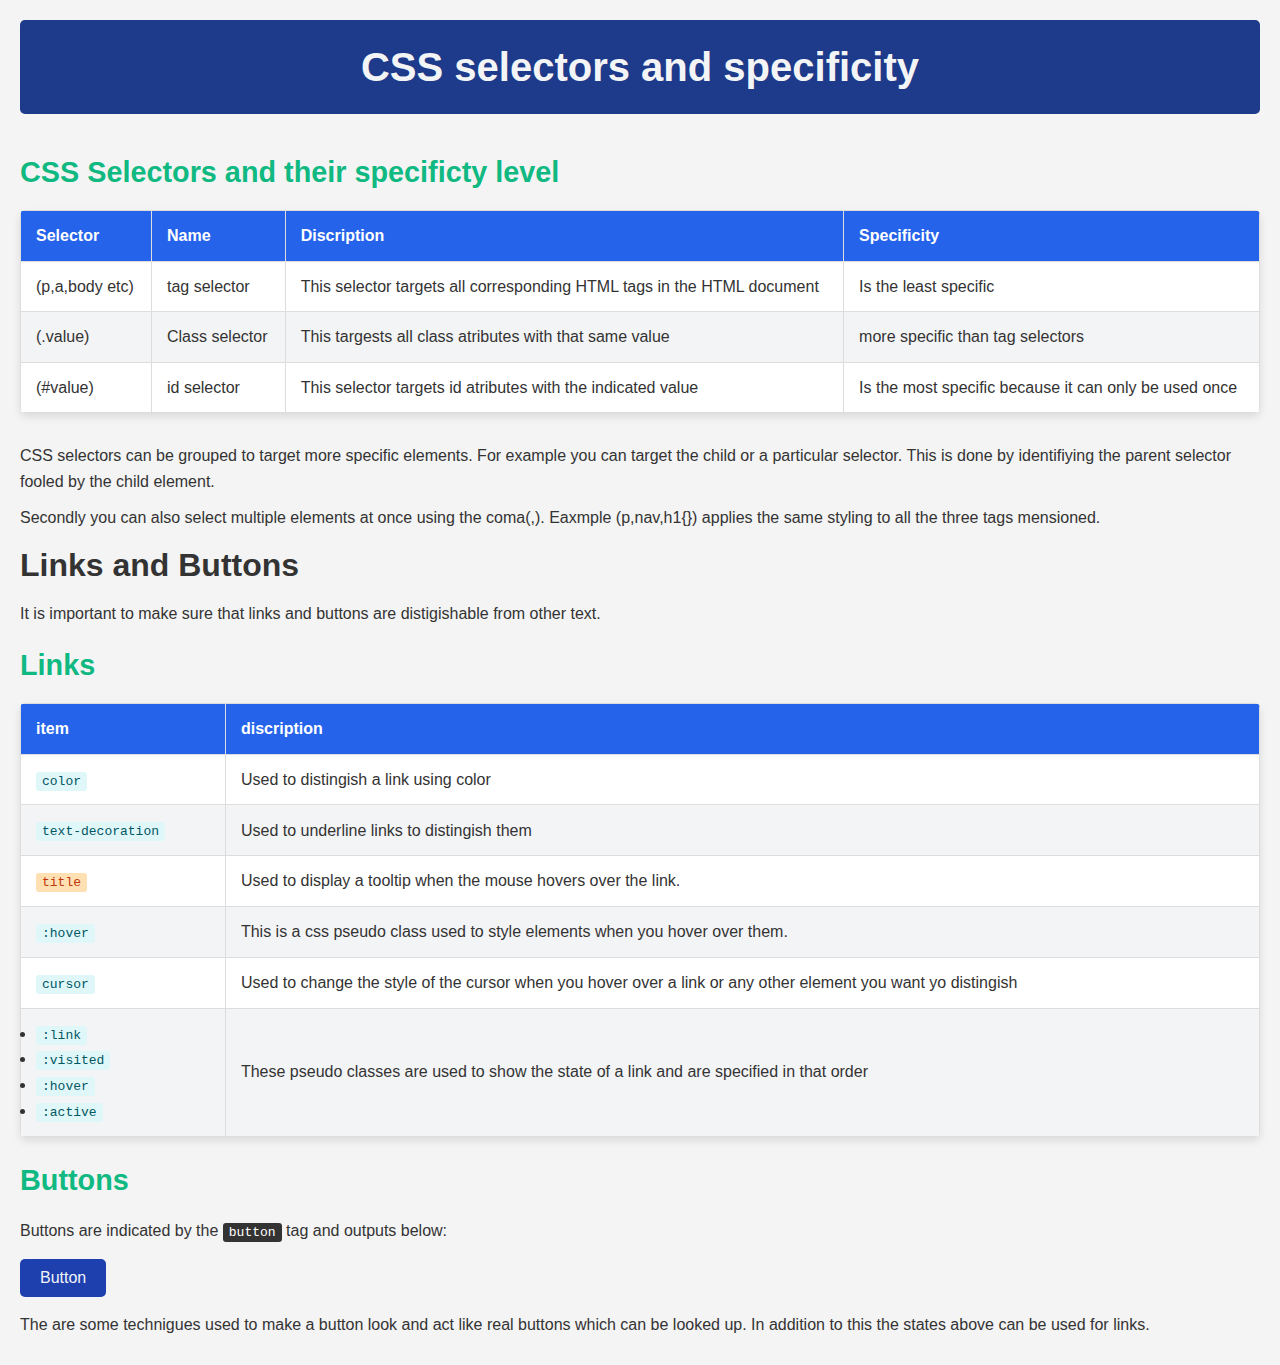
==== index.html @ 36331299 "The fist commit" ====
<!DOCTYPE html>
<html>

  <head>
    <title>Cheat Sheet</title>
    <link rel="stylesheet" href="./resources/css/styles.css">
  </head>

  <body>

    <nav>
      <h1>CSS selectors and specificity</h1>
    </nav>

    <div id="css selectors">

      <h2>CSS Selectors and their specificty level</h2>

      <table>
        <thead>
          <tr>
            <th>Selector</th>
            <th>Name</th>
            <th>Discription</th>
            <th>Specificity</th>
          </tr>
        </thead>
        <tbody>

          <tr>
            <td>(p,a,body etc)</td>
            <td>tag selector</td>
            <td>This selector targets all corresponding HTML tags in the HTML document</td>
            <td>Is the least specific</td>
          </tr>

          <tr>
            <td>(.value)</td>
            <td>Class selector</td>
            <td>This targests all class atributes with that same value</td>
            <td>more specific than tag selectors</td>
          </tr>

          <tr>
            <td>(#value)</td>
            <td>id selector</td>
            <td>This selector targets id atributes with the indicated value</td>
            <td>Is the most specific because it can only be used once</td>
          </tr>

        </tbody>
      </table>
    </div>

    <div class="selector-info">
      <p>CSS selectors can be grouped to target more specific elements. For example you can target the child or a particular selector. This is done by identifiying the parent selector fooled by the child element.</p>

    <p>Secondly you can also select multiple elements at once using the coma(,). Eaxmple (p,nav,h1{}) applies the same styling to all the three tags mensioned.</p>
    </div>

    <div class="Learn inks and buttons">
      <h1>Links and Buttons</h1>
      <p>It is important to make sure that links and buttons are distigishable from other text.</p>

      <h2>Links</h2>

      <table>
        <thead>
          <tr>
            <th>item </th>
            <th>discription</th>
          </tr>
        </thead>
        <tbody>
          <tr>
            <td><span class="css">color</span></td>
            <td><span>Used to distingish a link using color</span></td>
          </tr>
          <tr>
            <td><span class="css">text-decoration</span></td>
            <td><span>Used to underline links to distingish them</span></td>
          </tr>
          <tr>
            <td><span class="html5">title</span></td>
            <td><span>Used to display a tooltip when the mouse hovers over the link.</span></td>
          </tr>
          <tr>
            <td><span class="css">:hover</span></td>
            <td><span>This is a css pseudo class used to style elements when you hover over them.</span></td>
          </tr>
          <tr>
            <td><span class="css">cursor</span></td>
            <td><span>Used to change the style of the cursor when you hover over a link or any other element you want yo distingish</span></td>
          </tr>
          <tr>
            <td><ul>
              <li><span class="css">:link</span></li>
              <li><span class="css">:visited</span></li>
              <li><span class="css">:hover</span></li>
              <li><span class="css">:active</span></li>
            </ul></td>
            <td><span>These pseudo classes are used to show the state of a link and are specified in that order</span></td>
          </tr>
        </tbody>
      </table>

      <h2>Buttons</h2>
      <p>Buttons are indicated by the <span class="html5 black">button</span> tag and outputs below:</p>

      <button>Button</button>

      <p>The are some technigues used to make a button look and act like real buttons which can be looked up. In addition to this the states above can be used for links.</p>


    </div>


  </body>
</html>
---- resources/css/styles.css ----
/* General Reset */
* {
  margin: 0;
  padding: 0;
  box-sizing: border-box;
  font-family: 'Poppins', sans-serif;
}

body {
  background-color: #f4f4f4;
  color: #333;
  line-height: 1.6;
  display: flex;
  flex-direction: column;
  min-height: 100vh;
  padding: 20px;
}

/* Navigation Bar */
nav {
  background-color: #1e3a8a; /* Dark Blue */
  color: #f3f4f6; /* Light Gray */
  padding: 15px 20px;
  text-align: center;
  border-radius: 5px;
  margin-bottom: 20px;
}

nav h1 {
  font-size: 2.5em;
  font-weight: bold;
}

/* Styling for Tables */
table {
  width: 100%;
  border-collapse: collapse;
  margin-bottom: 20px;
  background-color: #ffffff;
  border-radius: 5px;
  overflow: hidden;
  box-shadow: 0 4px 8px rgba(0, 0, 0, 0.1);
}

thead {
  background-color: #2563eb; /* Bright Blue */
  color: #ffffff;
}

th, td {
  text-align: left;
  padding: 12px 15px;
  border: 1px solid #ddd;
}

tbody tr:nth-child(even) {
  background-color: #f3f4f6; /* Light Gray */
}

tbody tr:hover {
  background-color: #e5f5f9; /* Slight Hover Effect */
}

/* Section Headings */
h2 {
  margin: 15px 0;
  color: #10b981; /* Light Green */
  font-size: 1.8em;
}

/* Paragraph Styles */
p {
  margin: 10px 0;
}

/* Buttons */
button, .button {
  display: inline-block;
  text-decoration: none;
  background-color: #1e40af; /* Deep Blue */
  color: #f3f4f6; /* Light Gray */
  border: none;
  border-radius: 5px;
  padding: 10px 20px;
  margin: 5px 0;
  font-size: 1em;
  cursor: pointer;
  transition: background-color 0.3s, transform 0.2s;
}

button:hover, .button:hover {
  background-color: #2563eb; /* Bright Blue */
  transform: translateY(-2px);
}

/* Code Snippets */
span.css {
  background-color: #e0f7fa; /* Cyan Light */
  color: #005662; /* Cyan Dark */
  padding: 2px 6px;
  border-radius: 3px;
  font-family: monospace;
}

span.html5 {
  background-color: #ffe0b2; /* Light Orange */
  color: #bf360c; /* Dark Orange */
  padding: 2px 6px;
  border-radius: 3px;
  font-family: monospace;
}

span.black {
  background-color: #333333;
  color: #ffffff;
  padding: 2px 6px;
  border-radius: 3px;
  font-family: monospace;
}

/* Responsive Design */
@media (max-width: 768px) {
  nav h1 {
      font-size: 2em;
  }

  h2 {
      font-size: 1.5em;
  }

  th, td {
      font-size: 0.9em;
  }

  button, .button {
      font-size: 0.9em;
      padding: 8px 16px;
  }
}
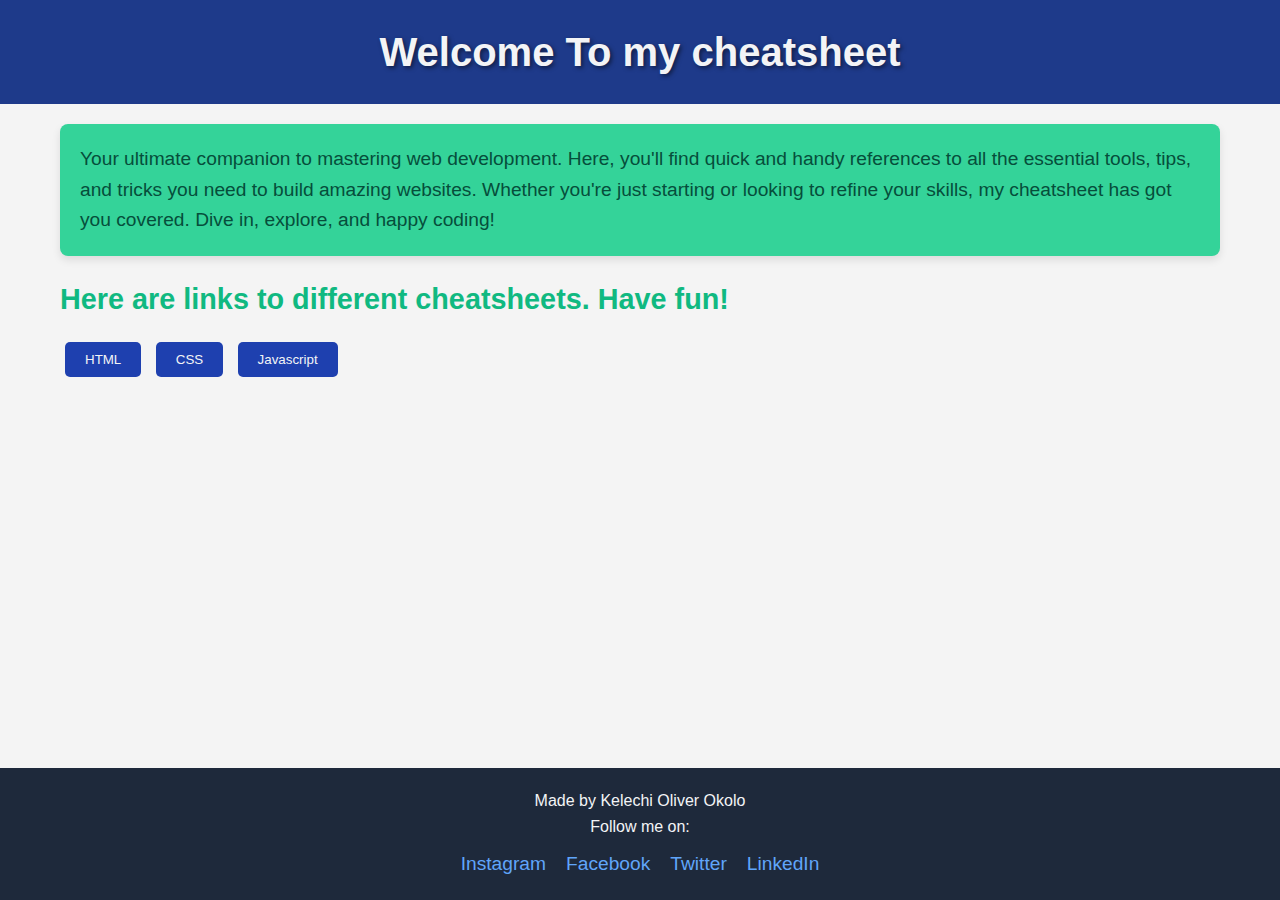
==== commit 42abf306: "Updated file names" ====
--- a/index.html
+++ b/index.html
@@ -1,119 +1,46 @@
 <!DOCTYPE html>
-<html>
+<html lang="en">
+<head>
+    <meta charset="UTF-8">
+    <meta name="viewport" content="width=device-width, initial-scale=1.0">
+    <title>Landing Page</title>
+    <link rel="stylesheet" href="./resources/css/Landing.css">
+</head>
+<body>
 
-  <head>
-    <title>Cheat Sheet</title>
-    <link rel="stylesheet" href="./resources/css/styles.css">
-  </head>
+    <header>
+        <h1 class="header">Welcome To my cheatsheet</h1>
+    </header>
 
-  <body>
+    <main>
+        <section class="banner">
+            <p>Your ultimate companion to mastering web development. Here, you'll find quick and handy references to all the essential tools, tips, and tricks you need to build amazing websites. Whether you're just starting or looking to refine your skills, my cheatsheet has got you covered. Dive in, explore, and happy coding!</p>
+        </section>
 
-    <nav>
-      <h1>CSS selectors and specificity</h1>
-    </nav>
+        <section>
 
-    <div id="css selectors">
+            <h2>Here are links to different cheatsheets. Have fun!</h2>
 
-      <h2>CSS Selectors and their specificty level</h2>
+            <button><a href="./HTML5.html">HTML</a></button>
+            <button><a href="./CSS.html">CSS</a></button>
+            <button><a href="#">Javascript</a></button>
 
-      <table>
-        <thead>
-          <tr>
-            <th>Selector</th>
-            <th>Name</th>
-            <th>Discription</th>
-            <th>Specificity</th>
-          </tr>
-        </thead>
-        <tbody>
+        </section>
+    </main>
 
-          <tr>
-            <td>(p,a,body etc)</td>
-            <td>tag selector</td>
-            <td>This selector targets all corresponding HTML tags in the HTML document</td>
-            <td>Is the least specific</td>
-          </tr>
+    <footer>
+        <p>Made by Kelechi Oliver Okolo</p>
 
-          <tr>
-            <td>(.value)</td>
-            <td>Class selector</td>
-            <td>This targests all class atributes with that same value</td>
-            <td>more specific than tag selectors</td>
-          </tr>
+        <p>Follow me on:</p>
 
-          <tr>
-            <td>(#value)</td>
-            <td>id selector</td>
-            <td>This selector targets id atributes with the indicated value</td>
-            <td>Is the most specific because it can only be used once</td>
-          </tr>
+        <ul>
+            <li><a href="#">Instagram</a></li>
+            <li><a href="#">Facebook</a></li>
+            <li><a href="#">Twitter</a></li>
+            <li><a href="#">LinkedIn</a></li>
+        </ul>
 
-        </tbody>
-      </table>
-    </div>
-
-    <div class="selector-info">
-      <p>CSS selectors can be grouped to target more specific elements. For example you can target the child or a particular selector. This is done by identifiying the parent selector fooled by the child element.</p>
-
-    <p>Secondly you can also select multiple elements at once using the coma(,). Eaxmple (p,nav,h1{}) applies the same styling to all the three tags mensioned.</p>
-    </div>
-
-    <div class="Learn inks and buttons">
-      <h1>Links and Buttons</h1>
-      <p>It is important to make sure that links and buttons are distigishable from other text.</p>
-
-      <h2>Links</h2>
-
-      <table>
-        <thead>
-          <tr>
-            <th>item </th>
-            <th>discription</th>
-          </tr>
-        </thead>
-        <tbody>
-          <tr>
-            <td><span class="css">color</span></td>
-            <td><span>Used to distingish a link using color</span></td>
-          </tr>
-          <tr>
-            <td><span class="css">text-decoration</span></td>
-            <td><span>Used to underline links to distingish them</span></td>
-          </tr>
-          <tr>
-            <td><span class="html5">title</span></td>
-            <td><span>Used to display a tooltip when the mouse hovers over the link.</span></td>
-          </tr>
-          <tr>
-            <td><span class="css">:hover</span></td>
-            <td><span>This is a css pseudo class used to style elements when you hover over them.</span></td>
-          </tr>
-          <tr>
-            <td><span class="css">cursor</span></td>
-            <td><span>Used to change the style of the cursor when you hover over a link or any other element you want yo distingish</span></td>
-          </tr>
-          <tr>
-            <td><ul>
-              <li><span class="css">:link</span></li>
-              <li><span class="css">:visited</span></li>
-              <li><span class="css">:hover</span></li>
-              <li><span class="css">:active</span></li>
-            </ul></td>
-            <td><span>These pseudo classes are used to show the state of a link and are specified in that order</span></td>
-          </tr>
-        </tbody>
-      </table>
-
-      <h2>Buttons</h2>
-      <p>Buttons are indicated by the <span class="html5 black">button</span> tag and outputs below:</p>
-
-      <button>Button</button>
-
-      <p>The are some technigues used to make a button look and act like real buttons which can be looked up. In addition to this the states above can be used for links.</p>
-
-
-    </div>
-
-
-  </body>
+    </footer>
+    
+</body>
 </html>--- a/resources/css/Landing.css
+++ b/resources/css/Landing.css
@@ -0,0 +1,119 @@
+/* General Reset */
+* {
+    margin: 0;
+    padding: 0;
+    box-sizing: border-box;
+    font-family: 'Poppins', sans-serif;
+}
+
+body {
+    background-color: #f4f4f4;
+    color: #333;
+    line-height: 1.6;
+    display: flex;
+    flex-direction: column;
+    min-height: 100vh;
+}
+
+header {
+    background-color: #1e3a8a; /* Dark Blue */
+    padding: 20px;
+    text-align: center;
+}
+
+header .header {
+    color: #f3f4f6; /* Light Gray */
+    font-size: 2.5em;
+    font-weight: bold;
+    text-shadow: 2px 2px 4px rgba(0, 0, 0, 0.5);
+}
+
+main {
+    flex: 1;
+    padding: 20px;
+    max-width: 1200px;
+    margin: auto;
+}
+
+.banner {
+    background-color: #34d399; /* Emerald Green */
+    padding: 20px;
+    border-radius: 8px;
+    margin-bottom: 20px;
+    box-shadow: 0 4px 8px rgba(0, 0, 0, 0.1);
+}
+
+.banner p {
+    font-size: 1.2em;
+    color: #064e3b; /* Dark Green */
+}
+
+section h2 {
+    color: #10b981; /* Light Green */
+    margin-bottom: 15px;
+    font-size: 1.8em;
+}
+
+button a {
+    color: #f3f4f6; /* Light Gray */
+    font-size: 1em;
+    text-decoration: none;
+}
+
+section button{
+    background-color: #1e40af; /* Deep Blue */
+    border: none;
+    border-radius: 5px;
+    padding: 10px 20px;
+    margin: 5px;
+    cursor: pointer;
+    transition: background-color 0.3s;
+}
+
+section button:hover {
+    background-color: #2563eb; /* Bright Blue */
+}
+
+footer {
+    background-color: #1e293b; /* Navy Blue */
+    color: #f3f4f6; /* Light Gray */
+    text-align: center;
+    padding: 20px;
+}
+
+footer ul {
+    list-style: none;
+    display: flex;
+    justify-content: center;
+    margin-top: 10px;
+}
+
+footer ul li {
+    margin: 0 10px;
+}
+
+footer ul li a {
+    color: #60a5fa; /* Sky Blue */
+    text-decoration: none;
+    font-size: 1.2em;
+    transition: color 0.3s;
+}
+
+footer ul li a:hover {
+    color: #3b82f6; /* Blue */
+}
+
+/* Responsive Design */
+@media (max-width: 768px) {
+    header .header {
+        font-size: 2em;
+    }
+
+    section h2 {
+        font-size: 1.5em;
+    }
+
+    footer ul li a {
+        font-size: 1em;
+    }
+}
